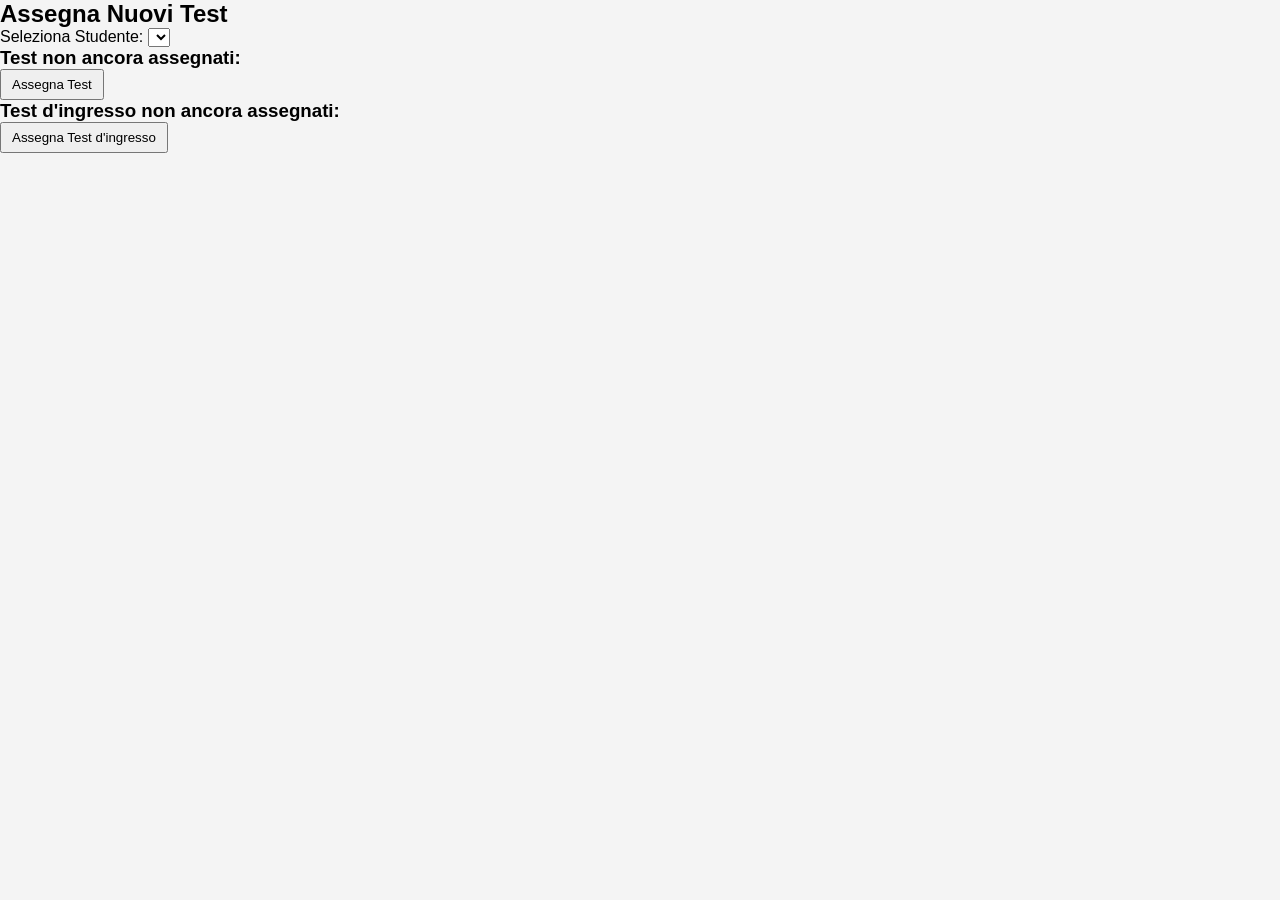
==== assign_tests.html @ 386bc8e0 "modify tables for scalability, possibility of more than one test d'ingresso, assigning new tests" ====
<!DOCTYPE html>
<html lang="it">
<head>
  <meta charset="UTF-8">
  <meta name="viewport" content="width=device-width, initial-scale=1.0">
  <title>Assegna Nuovi Test</title>
  <link rel="stylesheet" href="styles.css">
</head>
<body>
  <h2>Assegna Nuovi Test</h2>

  <label for="studentDropdown">Seleziona Studente:</label>
  <select id="studentDropdown"></select>

  <h3>Test non ancora assegnati:</h3>
  <div id="unassignedTests"></div>

  <button id="assignSelectedTests">Assegna Test</button>
  
  <h3>Test d'ingresso non ancora assegnati:</h3>
  <div id="unassignedIngressoTests"></div>
  <button id="assignIngressoTests">Assegna Test d'ingresso</button>

  <script type="module">
    import { createClient } from "https://esm.sh/@supabase/supabase-js@2";
    
    // Updated Supabase key to match tutor_dashboard.html
    const supabase = createClient(
      "https://elrwpaezjnemmiegkyin.supabase.co",
      "eyJhbGciOiJIUzI1NiIsInR5cCI6IkpXVCJ9.eyJpc3MiOiJzdXBhYmFzZSIsInJlZiI6ImVscndwYWV6am5lbW1pZWdreWluIiwicm9sZSI6ImFub24iLCJpYXQiOjE3MzgwNzAyMDUsImV4cCI6MjA1MzY0NjIwNX0.p6R2S1HK8kPFYiEAYtYaxIAH8XSmzjQBWQ_ywy3akdI"
    );

    // Declare global variables
    let globalStudentId = null;
    let globalStudentTests = [];

    // Helper: Get the logged in tutor's id.
    async function getTutorId() {
      const { data: userData, error: authError } = await supabase.auth.getUser();
      if (authError || !userData || !userData.user) {
          console.error("❌ Error getting authenticated tutor:", authError);
          alert("Session expired. Please log in again.");
          window.location.href = "login.html";
          return null;
      }
      const authUid = userData.user.id;
      const { data: tutorData, error: tutorError } = await supabase
          .from("tutors")
          .select("id")
          .eq("auth_uid", authUid)
          .single();
      if (tutorError || !tutorData) {
          console.error("❌ Error fetching tutor ID:", tutorError);
          alert("Tutor account not found.");
          window.location.href = "login.html";
      }
      return tutorData.id;
    }

    async function loadStudents() {
        const tutorId = await getTutorId();
        if (!tutorId) return;

        // Fetch auth_uid and name from students
        const { data: students, error } = await supabase
            .from("students")
            .select("auth_uid, name, tests")
            .eq("tutor_id", tutorId);

        //const studentTests = students.map(student => student.tests);
        //console.log("Student tests:", studentTests);   
        //if (error) {
         //   console.error("❌ Error fetching students:", error.message);
        //    return;
        //}

        // 1) Populate dropdown:
        students.forEach(student => {
          const option = document.createElement("option");
          option.value = student.auth_uid;
          option.textContent = student.name;
          // Save this student's tests in a data attribute:
          option.dataset.tests = JSON.stringify(student.tests || []);
          studentDropdown.appendChild(option);
        });

        // 2) After populating, pick the first student's tests:
        const firstOption = studentDropdown.options[0];
        const firstStudentTests = JSON.parse(firstOption.dataset.tests || "[]");
        fetchUnassignedTests(firstStudentTests);
        fetchUnassignedTestIngresso(firstStudentTests);

        // 3) On dropdown change:
        studentDropdown.addEventListener("change", () => {
          const selectedOption = studentDropdown.selectedOptions[0];
          const testsForThisStudent = JSON.parse(selectedOption.dataset.tests || "[]");
          fetchUnassignedTests(testsForThisStudent);
          fetchUnassignedTestIngresso(testsForThisStudent);
        });
    }

    async function fetchUnassignedTests(studentTests) {
      const studentId = document.getElementById("studentDropdown").value;
      console.log("Selected student:", studentId);
      if (!studentId) return;

      // Fetch tests already assigned to the student.
      const { data: assignedTests, error: assignedError } = await supabase
        .from("student_tests")
        .select("section, tipologia_esercizi, progressivo, tipologia_test")
        .in("tipologia_test", studentTests)
        .eq("auth_uid", studentId);
      if (assignedError) {
        console.error("❌ Error fetching assigned tests:", assignedError.message);
        return;
      }
      
      // Build a set of composite keys for assigned tests.
      const assignedCompositeSet = new Set();
      (assignedTests || []).forEach(test => {
        const key = `${test.section}-${test.tipologia_esercizi}-${test.progressivo}-${test.tipologia_test}`;
        assignedCompositeSet.add(key);
      });
      
      // Query available tests from "questions"
      let { data: availableTests, error: availableError } = await supabase
        .from("questions")
        .select("section, tipologia_esercizi, progressivo, tipologia_test")
        .in("tipologia_test", studentTests);
      
      // Query available tests from "questions_bocconi"
      // For bocconi tests, if "tipologia_esercizi" is missing, set it to "BOCCONI" and default progressivo to 1.
      let { data: bocconiTests, error: bocconiError } = await supabase
        .from("questions_bocconi")
        .select("section, tipologia_esercizi, tipologia_test")
        .in("tipologia_test", studentTests);

      if (availableError || bocconiError) {
        console.error("❌ Error fetching unassigned tests:", availableError?.message || bocconiError?.message);
        return;
      }

      // Transform availableTests rows to include composite key and composite name.
      const tests1 = (availableTests || []).map(test => {
        const compositeKey = `${test.section}-${test.tipologia_esercizi}-${test.progressivo}-${test.tipologia_test}`;
        return {
          section: test.section,
          tipologia_esercizi: test.tipologia_esercizi,
          progressivo: test.progressivo,
          tipologia_test: test.tipologia_test,
          compositeKey,
          compositeName: `${test.section}: ${test.tipologia_esercizi} ${test.progressivo} of ${test.tipologia_test}`
        };
      });

      // Transform bocconiTests rows – apply default values.
      const tests2 = (bocconiTests || []).map(test => {
        const tipologia_esercizi = test.tipologia_esercizi ? test.tipologia_esercizi : "BOCCONI";
        const progressivo = 1;  // default for bocconi tests
        const compositeKey = `${test.section}-${tipologia_esercizi}-${progressivo}-${test.tipologia_test}`;
        return {
          section: test.section,
          tipologia_esercizi: tipologia_esercizi,
          progressivo: progressivo,
          tipologia_test: test.tipologia_test,
          compositeKey,
          compositeName: `${test.section}: ${tipologia_esercizi} ${progressivo} of ${test.tipologia_test}`
        };
      });

      // Combine tests from both sources.
      const combinedTests = [...tests1, ...tests2];

      // Filter out tests that are already assigned (by composite key).
      const unassignedTests = combinedTests.filter(test => !assignedCompositeSet.has(test.compositeKey));

      // Further deduplicate tests based on the composite key.
      const uniqueTestsMap = new Map();
      unassignedTests.forEach(test => {
        uniqueTestsMap.set(test.compositeKey, test);
      });
      const uniqueTests = Array.from(uniqueTestsMap.values());

      const testContainer = document.getElementById("unassignedTests");
      testContainer.innerHTML = "";

      uniqueTests.forEach(test => {
        const checkbox = document.createElement("input");
        checkbox.type = "checkbox";
        checkbox.value = test.compositeKey;
        // Use a safe ID (replace spaces and special characters)
        checkbox.id = `test-${test.compositeKey.replace(/\W/g, '')}`;
        // Store individual fields as data attributes
        checkbox.dataset.section = test.section;
        checkbox.dataset.tipologiaEs = test.tipologia_esercizi;
        checkbox.dataset.progressivo = test.progressivo;
        checkbox.dataset.tipologiaTest = test.tipologia_test;

        const label = document.createElement("label");
        label.htmlFor = checkbox.id;
        label.textContent = test.compositeName;

        testContainer.appendChild(checkbox);
        testContainer.appendChild(label);
        testContainer.appendChild(document.createElement("br"));
      });
    }

    async function fetchUnassignedTestIngresso(studentTests) {
      // Query tipologia_test from the "questions" table.
      const { data: questionsData, error: questionsError } = await supabase
        .from("questions")
        .select("tipologia_test");
      if (questionsError) {
        console.error("Error fetching tests from questions:", questionsError.message);
        return;
      }

      // Query tipologia_test from the "questions_bocconi" table.
      const { data: bocconiData, error: bocconiError } = await supabase
        .from("questions_bocconi")
        .select("tipologia_test");
      if (bocconiError) {
        console.error("Error fetching tests from questions_bocconi:", bocconiError.message);
        return;
      }

      // Combine both results and deduplicate.
      let allTests = [];
      if (questionsData) {
        allTests = allTests.concat(questionsData.map(item => item.tipologia_test));
      }
      if (bocconiData) {
        allTests = allTests.concat(bocconiData.map(item => item.tipologia_test));
      }
      const uniqueTests = [...new Set(allTests)];

      console.log("Unique ingresso tests:", uniqueTests);
      console.log("Student tests:", studentTests);

      // Filter out tests that already appear in the studentTests array.
      const unassignedTests = uniqueTests.filter(test => !studentTests.includes(test));
      console.log("Unassigned ingresso tests:", unassignedTests);


      // Display these choices in a container.
      const container = document.getElementById("unassignedIngressoTests");
      if (!container) {
        console.error("Container for unassigned ingresso tests not found.");
        return;
      }
      container.innerHTML = ""; // Clear previous content

      unassignedTests.forEach(test => {
        const checkbox = document.createElement("input");
        checkbox.type = "checkbox";
        checkbox.value = test;
        // Create a safe ID by removing non-word characters.
        checkbox.id = "ingresso-" + test.replace(/\W/g, '');

        const label = document.createElement("label");
        label.htmlFor = checkbox.id;
        label.textContent = test;

        container.appendChild(checkbox);
        container.appendChild(label);
        container.appendChild(document.createElement("br"));
      });
    }

    async function assignTests() {
      const studentId = document.getElementById("studentDropdown").value;
      if (!studentId) return;

      const selectedCheckboxes = Array.from(document.querySelectorAll("#unassignedTests input:checked"));
      if (selectedCheckboxes.length === 0) {
        alert("Seleziona almeno un test!");
        return;
      }

      // Map each selected checkbox to an entry including all required fields.
      const testEntries = selectedCheckboxes.map(checkbox => ({
        auth_uid: studentId,
        section: checkbox.dataset.section,
        tipologia_esercizi: checkbox.dataset.tipologiaEs,
        progressivo: Number(checkbox.dataset.progressivo),
        tipologia_test: checkbox.dataset.tipologiaTest,
        status: "locked"
      }));

      console.log("Assigning tests:", testEntries);

      const { error } = await supabase
        .from("student_tests")
        .insert(testEntries);

      if (error) {
        console.error("❌ Error assigning tests:", error.message);
        alert("Errore nell'assegnazione dei test.");
        return;
      }

      alert("✅ Test assegnati con successo!");
      window.location.reload();
    }
        // Function to assign ingresso tests: append the selected ingresso tests to the student's tests array.
        async function assignTestIngresso() {
      const studentId = document.getElementById("studentDropdown").value;
      if (!studentId) return;

      const selectedCheckboxes = Array.from(document.querySelectorAll("#unassignedIngressoTests input:checked"));
      if (selectedCheckboxes.length === 0) {
        alert("Seleziona almeno un test d'ingresso!");
        return;
      }

      const selectedTests = selectedCheckboxes.map(cb => cb.value);

      // Fetch current tests from the student's record.
      const { data: studentData, error: studentError } = await supabase
        .from("students")
        .select("tests")
        .eq("auth_uid", studentId)
        .single();
      if (studentError || !studentData) {
        console.error("Error fetching student data:", studentError?.message);
        alert("Errore nel recupero dei dati dello studente.");
        return;
      }
      const currentTests = studentData.tests || [];
      const newTests = selectedTests.filter(test => !currentTests.includes(test));
      if (newTests.length === 0) {
        alert("I test d'ingresso selezionati sono già assegnati.");
        return;
      }
      const updatedTests = currentTests.concat(newTests);
      const { error } = await supabase
        .from("students")
        .update({ tests: updatedTests })
        .eq("auth_uid", studentId);
      if (error) {
        console.error("Error updating student's tests:", error.message);
        alert("Errore nell'assegnazione dei test d'ingresso.");
        return;
      }
      alert("✅ Test d'ingresso assegnati con successo!");
      fetchUnassignedTestIngresso(updatedTests);
      window.location.reload();
    }

    document.getElementById("studentDropdown").addEventListener("change", async () => {
      const tests = JSON.parse(document.getElementById("studentDropdown").selectedOptions[0].dataset.tests || "[]");
      await fetchUnassignedTests(tests);
      await fetchUnassignedTestIngresso(tests);
    });
    document.getElementById("assignSelectedTests").addEventListener("click", assignTests);
    document.getElementById("assignIngressoTests").addEventListener("click", assignTestIngresso);

    loadStudents();
  </script>
</body>
</html>
---- styles.css ----
/* 
===================================
Reset e Body
===================================
*/
* {
  box-sizing: border-box;
  margin: 0;
  padding: 0;
}

body {
  margin: 0;
  padding: 0;
  background-color: #f4f4f4;
  font-family: Arial, sans-serif;
}

/*
===================================
Test Container (3 columns layout)
===================================
*/
.test-container {
  display: flex;
  width: 100vw;
  height: 100vh; /* Occupies the full browser height */
}

/* Left Column: PDF Viewer */
.pdf-viewer {
  width: 50%; /* or flex: 0 0 50% */
  height: 100%;
  overflow: auto; /* scroll if zoomed in */
  position: relative; /* so .pdf-controls can be absolutely positioned inside */
  background: #f5f5f5;
  display: flex;
  align-items: flex-start; /* PDF canvas pinned to top */
  justify-content: flex-start;
  cursor: grab; /* indicates drag to scroll */
}

.pdf-viewer:active {
  cursor: grabbing;
}

/* The PDF canvas itself */
canvas {
  display: block;
  transform-origin: top left; /* ensures zoom from top-left */
  margin: 10px; /* some space around the canvas */
}

/* PDF Controls: top-left inside .pdf-viewer */
.pdf-controls {
  position: absolute;
  top: 10px;
  left: 10px; /* changed from right to left so it doesn't overlap nav */
  z-index: 10;
  background: rgba(255, 255, 255, 0.8);
  padding: 5px;
  border-radius: 5px;
  display: flex;
  gap: 5px;
}

/* Middle Column: Question Section */
.question-section {
  width: 35%; /* or flex: 0 0 35% */
  height: 100%;
  overflow-y: auto;
  padding: 20px; /* spacing around content */
  box-sizing: border-box;
  background: white;
}

/* Right Column: Navigation Container */
.nav-container {
  width: 15%; /* or flex: 0 0 15% */
  height: 100%;
  overflow-y: auto;
  padding: 20px;
  box-sizing: border-box;
  background: #fafafa;
  border-left: 1px solid #ddd; /* small divider line */
}

/* The question grid inside nav-container */
#questionNav {
  display: flex;
  flex-wrap: wrap;
  gap: 5px; /* spacing between cells */
}

.question-cell {
  width: 32px;
  height: 32px;
  background-color: #ccc;
  border: none;
  cursor: pointer;
}

.question-cell:hover {
  background-color: #999;
}

.answered {
  background-color: green;
  color: white;
}

.current-question {
  outline: 2px solid red; /* highlight current page's question */
}

/* Buttons, etc. */
.navigation,
.submit-section {
  margin-top: 10px;
}

button {
  padding: 6px 10px;
  cursor: pointer;
}

.bocconi-question {
  padding: 10px;
  margin-bottom: 10px;
  border-bottom: 2px solid blue;
}

.question-text {
  font-size: 1.1em;
  margin-bottom: 5px;
}

.question-image {
  max-width: 100%;
  display: block;
  margin-bottom: 10px;
}

.choices {
  display: flex;
  flex-wrap: wrap;
  gap: 10px;
}

.choice-btn {
  padding: 5px 10px;
  cursor: pointer;
}

.completed {
  border-radius: 3px;
  background-color: #90EE90;
  color: black;
}

/*
===================================
Fullscreen layout for Bocconi test
===================================
*/
.test-bocconi-container {
  display: flex;
  width: 100vw;
  height: 100vh;
  overflow: hidden;
}

/* Expanded Question Section */
.bocconi-question-section {
  width: 85%;
  height: 100%;
  overflow-y: auto;
  padding: 20px;
  box-sizing: border-box;
  background: white;
  display: flex;
  flex-direction: column;
  justify-content: space-between;
}

/* Navigation on Right */
.bocconi-nav-container {
  width: 15%;
  height: 100%;
  overflow-y: auto;
  padding: 20px;
  box-sizing: border-box;
  background: #fafafa;
  border-left: 1px solid #ddd;
}

/* Timer section */
.bocconi-timer {
  font-size: 1.2em;
  font-weight: bold;
  text-align: center;
  margin-bottom: 10px;
}

/* Question Box Styling */
.bocconi-question {
  background-color: #e6f7ff; /* Light blue background */
  padding: 15px;
  border-radius: 10px;
  margin-bottom: 15px; /* Space between question boxes */
  border: 2px solid blue; /* Keep the blue border */
}

/* Navigation and Submission Section */
.bocconi-navigation,
.bocconi-submit-section {
  margin-top: 15px;
  text-align: center;
}

/* Question Navigation Grid */
#questionNav {
  display: flex;
  flex-wrap: wrap;
  gap: 5px;
  justify-content: center;
}

.question-cell {
  width: 40px;
  height: 40px;
  background-color: #ccc;
  border: none;
  cursor: pointer;
  text-align: center;
  font-weight: bold;
}

.answered {
  background-color: green;
  color: white;
}

.current-question {
  outline: 2px solid red;
}
/*
===================================
Header (Portale)
===================================
*/
.portale-header {
  background-color: #fff;
  border-bottom: 2px solid #e5e5e5;
  padding: 1rem 2rem;
}

.portale-header-content {
  display: flex;
  align-items: center;
  justify-content: flex-start;
}

.portale-logo {
  max-height: 50px;
;
}

.portale-title {
  font-size: 1.2rem;
  font-weight: 600;
  margin-left: auto; /* per separare il testo dal logo */
color: #1C2545;
}

/*
===================================
Main Login
===================================
*/
.login-main {
  display: flex;
  justify-content: center;
  align-items: center;
  min-height: calc(100vh - 160px); /* Spazio per header e footer */
}

.login-box {
  background-color: #fff;
  padding: 2rem;
  border-radius: 8px;
  width: 100%;
  max-width: 400px;
  box-shadow: 0 0 10px rgba(0,0,0,0.1);
}

.login-title {
  font-size: 1.5rem;
  font-weight: 600;
  color: #23AC75;
  border-bottom: 1px solid #ddd; /* linea sottile sotto "Autenticazione" */
  padding-bottom: 0.5rem;
  margin-bottom: 1rem;
}

.login-info {
  font-size: 0.9rem;
  margin-bottom: 1.5rem;
  color: #666;
}

.login-label {
  display: block;
  margin-bottom: 0.3rem;
  font-weight: 500;
}

/* Input e Dropdown */
.rounded-input {
  width: 100%;
  padding: 1rem;
  margin-bottom: 1rem;
  border: 2px solid #ccc;
  border-radius: 12px;
  font-size: 1rem;
}

.password-wrapper {
  position: relative;
  display: flex;
  align-items: center;
}
.show-password-btn {
  margin-left: -40px; /* posiziona il bottone sopra l'input, regola questo valore in base all'input */
  margin-bottom: 9px;
  background: none;
  border: none;
  cursor: pointer;
  padding: 0;
  
}


.user-dropdown {
  width: 100%;
  padding: 0.75rem;
  margin-bottom: 0.5rem; /* meno spazio */
  border: 2px solid #ccc;
  border-radius: 12px;
  font-size: 1rem;
  background: #fff;
}

/* Messaggio di errore */
#errorMessage {
  color: red;
  margin-bottom: 1rem;
  font-size: 0.9rem;
}

/* Pulsante "Accedi" */
.sign-in-btn {
  width: 100%;
  padding: 0.8rem;
  background-color: #23AC75;
  border: none;
  border-radius: 12px;
  font-size: 1.2rem;
  font-family: 'Poppins', sans-serif;
  color: #fff;
  cursor: pointer;
  margin-top: 0.5rem; /* meno spazio sopra */
  font-weight: 700;
}

.sign-in-btn:hover {
  opacity: 0.9;
}

/* Link "Password dimenticata?" allineato a sinistra */
.forgot-container {
  text-align: left;
  margin-top: 1.5rem;
}

.forgot-container a {
  text-decoration: none;
  color: #007BFF;
  font-size: 0.9rem;
}

/*
===================================
Footer (Portale)
===================================
*/
.portale-footer {
  text-align: center;
  padding: 1rem 2rem;
  font-size: 0.9rem;
  color: #666;
  position: fixed;
  bottom: 0;
  left: 0;
  width: 100%;
}


.footer-divider {
  border: none;
  border-top: 1px solid #ddd;
  margin-bottom: 10px;
}

.footer-links {
  margin-bottom: 10px;
}

.footer-links a {
  font-size: 0.8rem;
  color: #007BFF;
  text-decoration: none;
  margin: 0 5px;
}

.footer-links a:hover {
  text-decoration: underline;
}

/* ===================================
Header (Portale) – stile simile alla pagina di login
=================================== */
.portale-header {
  background-color: #fff;
  border-bottom: 2px solid #e5e5e5;
  padding: 1rem 2rem;
}

.portale-header-content {
  display: flex;
  align-items: center;
  justify-content: space-between; /* logo a sinistra e saluto a destra */
}

.portale-logo {
  max-height: 50px;
}

.greeting {
  font-size: 1.2rem;
  color: #1C2545;
  /* Non serve margin-bottom qui, visto che ora è nell'header */
}

/* ===================================
Container per Test Progress (area bianca)
=================================== */
.container {
  background-color: #fff;
  max-width: 600px;
  margin: 3rem auto;
  padding: 2rem;
  border-radius: 8px;
  box-shadow: 0 0 10px rgba(0, 0, 0, 0.1);
}

/* Titolo principale per Test Progress */
.container h2 {
  font-size: 1.5rem;
  font-weight: 600;
  color: #23AC75;
  border-bottom: 1px solid #ddd;
  padding-bottom: 0.5rem;
  margin-bottom: 2rem;
}

/* ===================================
Spaziatura nell'albero di avanzamento
=================================== */
#testTree {
  margin-top: 1rem;
}

/* Spazio tra le sezioni dell'albero */
#testTree .section {
  margin-bottom: 2rem;
}

/* Spazio extra tra il titolo della sezione e i bottoni */
#testTree .section h3 {
  margin-bottom: 0.6rem;
}

/* Spazio orizzontale tra i bottoni all'interno di ogni sezione */
#testTree .section button {
  margin-right: 0.3rem;
}

/* ===================================
Header (Portale) – per Tutor Dashboard
=================================== */
.portale-header {
  background-color: #fff;
  border-bottom: 2px solid #e5e5e5;
  padding: 1rem 2rem;
}

.portale-header-content {
  display: flex;
  align-items: center;
  justify-content: space-between; /* distribuisce spazio tra logo e header-right */
}

.portale-logo {
  max-height: 50px;
}

/* Header right: saluto e logout */
.header-right {
  display: flex;
  align-items: center;
  gap: 1rem;
}

.greeting {
  font-size: 1.2rem;
  color: #1C2545;
}

.logout-btn {
  padding: 0.5rem 1rem;
  background-color: #23AC75;
  color: #fff;
  border: none;
  border-radius: 8px;
  font-size: 1rem;
  cursor: pointer;
}

.logout-btn:hover {
  opacity: 0.9;
}

/* ===================================
Container Principale
=================================== */
.container {
  background-color: #fff;
  max-width: 800px; /* Puoi modificare la larghezza se necessario */
  margin: 3rem auto;
  padding: 2rem;
  border-radius: 8px;
  box-shadow: 0 0 10px rgba(0,0,0,0.1);
}

.container h2 {
  font-size: 1.8rem;
  font-weight: 600;
  color: #23AC75;
  border-bottom: 1px solid #ddd;  /* linea sottile sotto il titolo */
  padding-bottom: 0.5rem;
  margin-bottom: 1.5rem;
}

/* ===================================
Dashboard Buttons – Modify Tests (separato dal logout ora in header)
=================================== */
.dashboard-buttons {
  margin-bottom: 2rem;
}

.dashboard-buttons button {
  padding: 0.8rem 1rem;
  background-color: #23AC75;
  color: #fff;
  border: none;
  border-radius: 8px;
  font-size: 1rem;
  cursor: pointer;
  margin-right: 1rem;
}

.dashboard-buttons button:hover {
  opacity: 0.9;
}

/* ===================================
Student List – Singolo Studente
=================================== */
.student-progress {
  border: 1px solid #ccc;
  padding: 10px;
  margin-bottom: 15px;
  margin-top: 15px;
  background: #f9f9f9;
}

.student-progress h3 {
  margin-bottom: 0.8rem;
}

/* ===================================
Progress Tree per Studente
=================================== */
.testTree {
  display: flex;
  flex-wrap: wrap;
  gap: 10px;  /* spazio orizzontale e verticale */
  margin-top: 10px;
}

/* Bottone all'interno dell'albero (se presente) */
.testTree button {
  margin-right: 0.3rem;
}
.dashboard-header {
  display: flex;
  justify-content: space-between;
  align-items: center;
  border-bottom: 1px solid #ddd;
  padding-bottom: 0.5rem;
  margin-bottom: 1.5rem;}

.dashboard-header h2 {
  margin: 0;
  font-size: 1.8rem;
  font-weight: 600;
  color: #23AC75;
  border-bottom: 0px solid #ddd; /* linea sottile sotto il titolo */
}

.modify-btn {
  padding: 0.8rem 1rem;
  background-color: #23AC75;
  color: #fff;
  border: none;
  border-radius: 8px;
  font-size: 1rem;
  cursor: pointer;
}

.modify-btn:hover {
  opacity: 0.9;
}

.test-row {
  display: flex;
  align-items: center;
  margin-bottom: 10px;
}
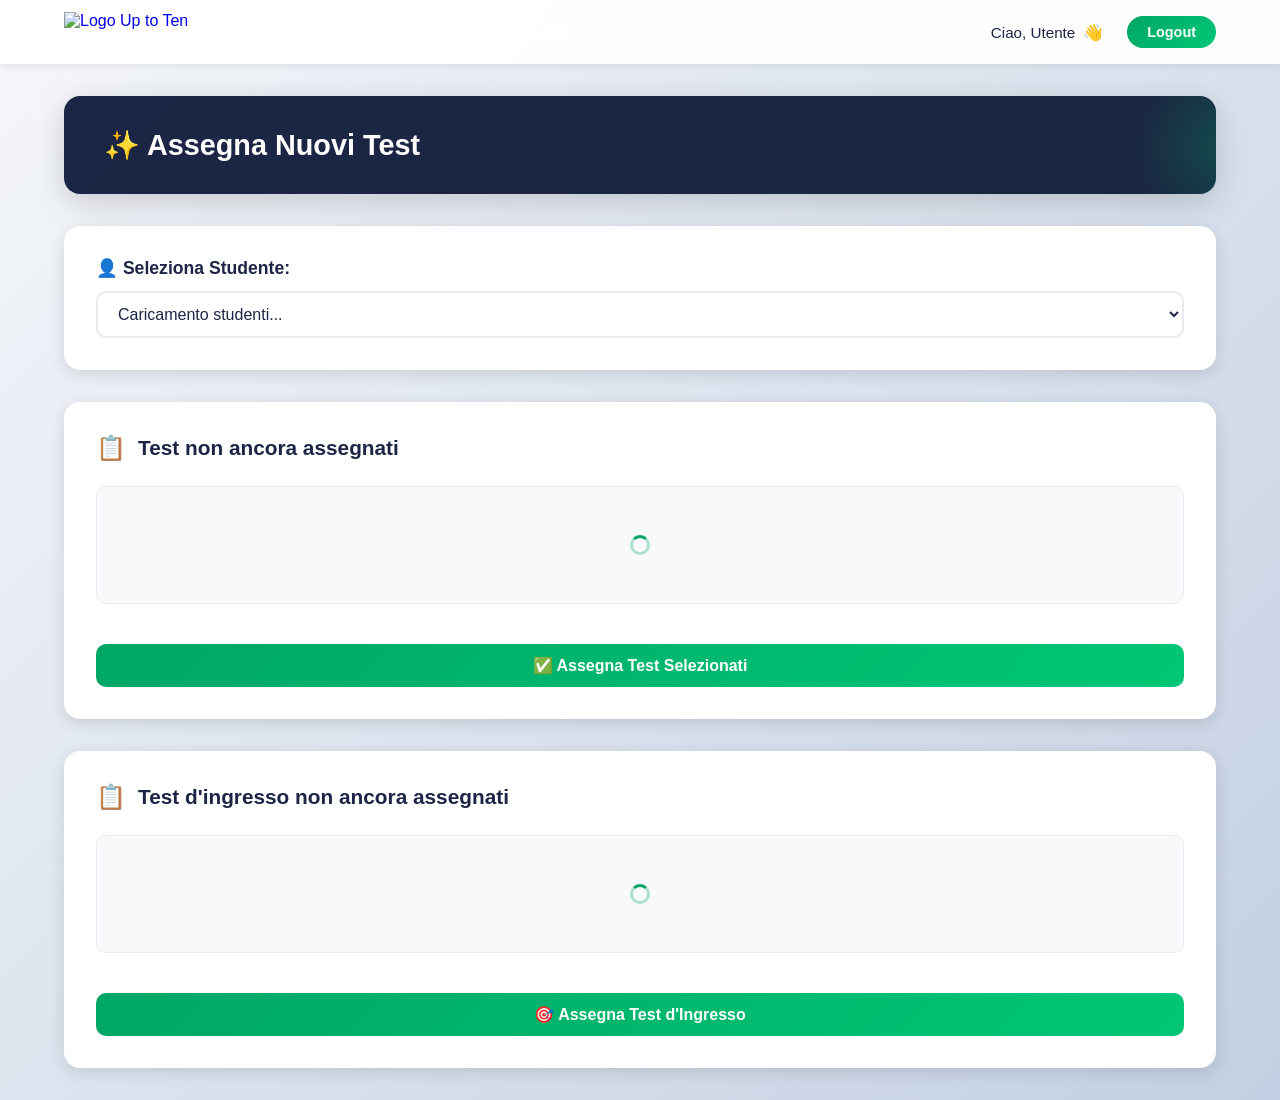
==== commit 05995eeb: "Modifiche grafiche tutor dashboard, gestione test e caricamento test." ====
--- a/assign_tests.html
+++ b/assign_tests.html
@@ -3,43 +3,391 @@
 <head>
   <meta charset="UTF-8">
   <meta name="viewport" content="width=device-width, initial-scale=1.0">
-  <title>Assegna Nuovi Test</title>
-  <link rel="stylesheet" href="styles.css">
+  <title>Assegna Nuovi Test - Up to Ten</title>
+  <link rel="stylesheet" href="header.css">
+  <style>
+    * {
+      margin: 0;
+      padding: 0;
+      box-sizing: border-box;
+    }
+
+    body {
+      font-family: -apple-system, BlinkMacSystemFont, 'Segoe UI', Roboto, 'Helvetica Neue', Arial, sans-serif;
+      background: linear-gradient(135deg, #f5f7fa 0%, #c3cfe2 100%);
+      min-height: 100vh;
+      color: rgb(28, 37, 69);
+    }
+
+    .container {
+      max-width: 1200px;
+      margin: 2rem auto;
+      padding: 0 2rem;
+    }
+
+    /* Responsive container per schermi grandi */
+    @media (min-width: 1600px) {
+      .container {
+        max-width: 1400px;
+      }
+    }
+
+    @media (max-width: 1280px) {
+      .container {
+        padding: 0 1.5rem;
+      }
+    }
+
+    @media (max-width: 768px) {
+      .container {
+        margin: 1rem auto;
+        padding: 0 1rem;
+      }
+    }
+
+    /* Page Header */
+    .page-header {
+      background: linear-gradient(135deg, rgb(28, 37, 69), #1a2541);
+      color: white;
+      padding: 2rem 2.5rem;
+      border-radius: 16px;
+      margin-bottom: 2rem;
+      box-shadow: 0 8px 32px rgba(0, 0, 0, 0.16);
+      position: relative;
+      overflow: hidden;
+    }
+
+    .page-header::before {
+      content: '';
+      position: absolute;
+      top: -50%;
+      right: -10%;
+      width: 200px;
+      height: 200px;
+      background: radial-gradient(circle, rgba(0, 166, 102, 0.3) 0%, transparent 70%);
+      animation: pulse 4s ease-in-out infinite;
+    }
+
+    @keyframes pulse {
+      0%, 100% { transform: scale(1); opacity: 0.5; }
+      50% { transform: scale(1.2); opacity: 0.8; }
+    }
+
+    .page-header h2 {
+      font-size: 1.8rem;
+      position: relative;
+      z-index: 1;
+    }
+
+    /* Student Selection Card */
+    .selection-card {
+      background: white;
+      padding: 2rem;
+      border-radius: 16px;
+      box-shadow: 0 4px 16px rgba(0, 0, 0, 0.12);
+      margin-bottom: 2rem;
+      animation: fadeInUp 0.6s ease-out;
+    }
+
+    @keyframes fadeInUp {
+      from {
+        opacity: 0;
+        transform: translateY(20px);
+      }
+      to {
+        opacity: 1;
+        transform: translateY(0);
+      }
+    }
+
+    .selection-card label {
+      display: block;
+      font-weight: 600;
+      margin-bottom: 0.75rem;
+      color: rgb(28, 37, 69);
+      font-size: 1.1rem;
+    }
+
+    #studentDropdown {
+      width: 100%;
+      padding: 0.75rem 1rem;
+      border: 2px solid #e9ecef;
+      border-radius: 10px;
+      font-size: 1rem;
+      background: white;
+      color: rgb(28, 37, 69);
+      cursor: pointer;
+      transition: all 0.3s ease;
+    }
+
+    #studentDropdown:hover {
+      border-color: #00a666;
+    }
+
+    #studentDropdown:focus {
+      outline: none;
+      border-color: #00a666;
+      box-shadow: 0 0 0 3px rgba(0, 166, 102, 0.1);
+    }
+
+    /* Test Sections */
+    .test-section {
+      background: white;
+      padding: 2rem;
+      border-radius: 16px;
+      box-shadow: 0 4px 16px rgba(0, 0, 0, 0.12);
+      margin-bottom: 2rem;
+      animation: fadeInUp 0.8s ease-out;
+    }
+
+    .test-section h3 {
+      font-size: 1.3rem;
+      color: rgb(28, 37, 69);
+      margin-bottom: 1.5rem;
+      display: flex;
+      align-items: center;
+      gap: 0.75rem;
+    }
+
+    .test-section h3::before {
+      content: '📋';
+      font-size: 1.5rem;
+    }
+
+    /* Test Container */
+    #unassignedTests, #unassignedIngressoTests {
+      display: grid;
+      gap: 0.75rem;
+      margin-bottom: 1.5rem;
+      max-height: 300px;
+      overflow-y: auto;
+      padding: 1rem;
+      background: #f8f9fa;
+      border-radius: 10px;
+      border: 1px solid #e9ecef;
+    }
+
+    /* Custom Scrollbar */
+    #unassignedTests::-webkit-scrollbar,
+    #unassignedIngressoTests::-webkit-scrollbar {
+      width: 8px;
+    }
+
+    #unassignedTests::-webkit-scrollbar-track,
+    #unassignedIngressoTests::-webkit-scrollbar-track {
+      background: #f1f1f1;
+      border-radius: 10px;
+    }
+
+    #unassignedTests::-webkit-scrollbar-thumb,
+    #unassignedIngressoTests::-webkit-scrollbar-thumb {
+      background: #00a666;
+      border-radius: 10px;
+    }
+
+    /* Checkbox Styling */
+    .test-item {
+      display: flex;
+      align-items: center;
+      padding: 0.75rem;
+      background: white;
+      border-radius: 8px;
+      transition: all 0.3s ease;
+      cursor: pointer;
+    }
+
+    .test-item:hover {
+      background: rgba(0, 166, 102, 0.05);
+      transform: translateX(4px);
+    }
+
+    .test-item input[type="checkbox"] {
+      width: 20px;
+      height: 20px;
+      margin-right: 0.75rem;
+      cursor: pointer;
+      accent-color: #00a666;
+    }
+
+    .test-item label {
+      flex: 1;
+      cursor: pointer;
+      font-size: 0.95rem;
+      color: rgb(28, 37, 69);
+    }
+
+    /* Buttons */
+    .assign-btn {
+      background: linear-gradient(135deg, #00a666, #00c775);
+      color: white;
+      border: none;
+      padding: 0.75rem 2rem;
+      border-radius: 10px;
+      font-weight: 600;
+      font-size: 1rem;
+      cursor: pointer;
+      transition: all 0.3s ease;
+      width: 100%;
+      margin-top: 1rem;
+      position: relative;
+      overflow: hidden;
+    }
+
+    .assign-btn::before {
+      content: '';
+      position: absolute;
+      top: 0;
+      left: -100%;
+      width: 100%;
+      height: 100%;
+      background: linear-gradient(90deg, transparent, rgba(255,255,255,0.3), transparent);
+      transition: left 0.6s;
+    }
+
+    .assign-btn:hover::before {
+      left: 100%;
+    }
+
+    .assign-btn:hover {
+      transform: translateY(-2px);
+      box-shadow: 0 6px 20px rgba(0, 166, 102, 0.3);
+    }
+
+    .assign-btn:active {
+      transform: translateY(-1px);
+    }
+
+    /* Empty State */
+    .empty-state {
+      text-align: center;
+      padding: 2rem;
+      color: #6c757d;
+      font-style: italic;
+    }
+
+    /* Loading State */
+    .loading {
+      display: inline-block;
+      width: 20px;
+      height: 20px;
+      border: 3px solid rgba(0, 166, 102, 0.3);
+      border-radius: 50%;
+      border-top-color: #00a666;
+      animation: spin 1s ease-in-out infinite;
+      margin: 2rem auto;
+      display: block;
+    }
+
+    @keyframes spin {
+      to { transform: rotate(360deg); }
+    }
+
+    /* Responsive */
+    @media (max-width: 768px) {
+      .container {
+        padding: 0 1rem;
+      }
+
+      .page-header, .selection-card, .test-section {
+        padding: 1.5rem;
+      }
+
+      .page-header h2 {
+        font-size: 1.5rem;
+      }
+    }
+  </style>
 </head>
 <body>
-  <h2>Assegna Nuovi Test</h2>
-
-  <label for="studentDropdown">Seleziona Studente:</label>
-  <select id="studentDropdown"></select>
-
-  <h3>Test non ancora assegnati:</h3>
-  <div id="unassignedTests"></div>
-
-  <button id="assignSelectedTests">Assegna Test</button>
-  
-  <h3>Test d'ingresso non ancora assegnati:</h3>
-  <div id="unassignedIngressoTests"></div>
-  <button id="assignIngressoTests">Assegna Test d'ingresso</button>
+  <!-- Carica l'header dal file esterno -->
+  <div id="header-placeholder"></div>
+
+  <div class="container">
+    <!-- Page Header -->
+    <div class="page-header">
+      <h2>✨ Assegna Nuovi Test</h2>
+    </div>
+
+    <!-- Student Selection -->
+    <div class="selection-card">
+      <label for="studentDropdown">👤 Seleziona Studente:</label>
+      <select id="studentDropdown">
+        <option value="">Caricamento studenti...</option>
+      </select>
+    </div>
+
+    <!-- Regular Tests Section -->
+    <div class="test-section">
+      <h3>Test non ancora assegnati</h3>
+      <div id="unassignedTests">
+        <div class="loading"></div>
+      </div>
+      <button id="assignSelectedTests" class="assign-btn">
+        ✅ Assegna Test Selezionati
+      </button>
+    </div>
+
+    <!-- Ingresso Tests Section -->
+    <div class="test-section">
+      <h3>Test d'ingresso non ancora assegnati</h3>
+      <div id="unassignedIngressoTests">
+        <div class="loading"></div>
+      </div>
+      <button id="assignIngressoTests" class="assign-btn">
+        🎯 Assegna Test d'Ingresso
+      </button>
+    </div>
+  </div>
+
+  <script>
+    // Carica l'header dal file esterno
+    fetch('header.html')
+      .then(response => response.text())
+      .then(data => {
+        document.getElementById('header-placeholder').innerHTML = data;
+      });
+  </script>
 
   <script type="module">
     import { createClient } from "https://esm.sh/@supabase/supabase-js@2";
     
-    // Updated Supabase key to match tutor_dashboard.html
     const supabase = createClient(
       "https://elrwpaezjnemmiegkyin.supabase.co",
       "eyJhbGciOiJIUzI1NiIsInR5cCI6IkpXVCJ9.eyJpc3MiOiJzdXBhYmFzZSIsInJlZiI6ImVscndwYWV6am5lbW1pZWdreWluIiwicm9sZSI6ImFub24iLCJpYXQiOjE3MzgwNzAyMDUsImV4cCI6MjA1MzY0NjIwNX0.p6R2S1HK8kPFYiEAYtYaxIAH8XSmzjQBWQ_ywy3akdI"
     );
 
-    // Declare global variables
-    let globalStudentId = null;
-    let globalStudentTests = [];
-
-    // Helper: Get the logged in tutor's id.
+    // Aspetta che l'header sia caricato, poi aggiorna il nome
+    setTimeout(async () => {
+      const { data: sessionData } = await supabase.auth.getSession();
+      if (sessionData?.session) {
+        const userId = sessionData.session.user.id;
+        const { data: tutor } = await supabase
+          .from("tutors")
+          .select("name")
+          .eq("auth_uid", userId)
+          .single();
+        
+        if (tutor?.name) {
+          const userNameElement = document.querySelector('.user-name');
+          if (userNameElement) {
+            userNameElement.textContent = tutor.name;
+          }
+        }
+      }
+
+      // Aggiungi evento logout
+      document.getElementById('logoutBtn')?.addEventListener('click', async () => {
+        await supabase.auth.signOut();
+        window.location.href = "login.html";
+      });
+    }, 100);
+
+    // Helper: Get the logged in tutor's id
     async function getTutorId() {
       const { data: userData, error: authError } = await supabase.auth.getUser();
       if (authError || !userData || !userData.user) {
           console.error("❌ Error getting authenticated tutor:", authError);
-          alert("Session expired. Please log in again.");
+          alert("Sessione scaduta. Accedi di nuovo.");
           window.location.href = "login.html";
           return null;
       }
@@ -51,7 +399,7 @@
           .single();
       if (tutorError || !tutorData) {
           console.error("❌ Error fetching tutor ID:", tutorError);
-          alert("Tutor account not found.");
+          alert("Account tutor non trovato.");
           window.location.href = "login.html";
       }
       return tutorData.id;
@@ -61,86 +409,65 @@
         const tutorId = await getTutorId();
         if (!tutorId) return;
 
-        // Fetch auth_uid and name from students
+        const studentDropdown = document.getElementById("studentDropdown");
+        studentDropdown.innerHTML = '<option value="">Seleziona uno studente...</option>';
+
         const { data: students, error } = await supabase
             .from("students")
             .select("auth_uid, name, tests")
             .eq("tutor_id", tutorId);
 
-        //const studentTests = students.map(student => student.tests);
-        //console.log("Student tests:", studentTests);   
-        //if (error) {
-         //   console.error("❌ Error fetching students:", error.message);
-        //    return;
-        //}
-
-        // 1) Populate dropdown:
         students.forEach(student => {
           const option = document.createElement("option");
           option.value = student.auth_uid;
           option.textContent = student.name;
-          // Save this student's tests in a data attribute:
           option.dataset.tests = JSON.stringify(student.tests || []);
           studentDropdown.appendChild(option);
         });
 
-        // 2) After populating, pick the first student's tests:
-        const firstOption = studentDropdown.options[0];
-        const firstStudentTests = JSON.parse(firstOption.dataset.tests || "[]");
-        fetchUnassignedTests(firstStudentTests);
-        fetchUnassignedTestIngresso(firstStudentTests);
-
-        // 3) On dropdown change:
-        studentDropdown.addEventListener("change", () => {
-          const selectedOption = studentDropdown.selectedOptions[0];
-          const testsForThisStudent = JSON.parse(selectedOption.dataset.tests || "[]");
-          fetchUnassignedTests(testsForThisStudent);
-          fetchUnassignedTestIngresso(testsForThisStudent);
-        });
+        // Clear loading states
+        document.getElementById("unassignedTests").innerHTML = '<div class="empty-state">Seleziona uno studente per vedere i test disponibili</div>';
+        document.getElementById("unassignedIngressoTests").innerHTML = '<div class="empty-state">Seleziona uno studente per vedere i test d\'ingresso disponibili</div>';
     }
 
     async function fetchUnassignedTests(studentTests) {
       const studentId = document.getElementById("studentDropdown").value;
-      console.log("Selected student:", studentId);
       if (!studentId) return;
 
-      // Fetch tests already assigned to the student.
+      const testContainer = document.getElementById("unassignedTests");
+      testContainer.innerHTML = '<div class="loading"></div>';
+
+      // Fetch tests already assigned to the student
       const { data: assignedTests, error: assignedError } = await supabase
         .from("student_tests")
         .select("section, tipologia_esercizi, progressivo, tipologia_test")
         .in("tipologia_test", studentTests)
         .eq("auth_uid", studentId);
+      
       if (assignedError) {
         console.error("❌ Error fetching assigned tests:", assignedError.message);
         return;
       }
       
-      // Build a set of composite keys for assigned tests.
+      // Build a set of composite keys for assigned tests
       const assignedCompositeSet = new Set();
       (assignedTests || []).forEach(test => {
         const key = `${test.section}-${test.tipologia_esercizi}-${test.progressivo}-${test.tipologia_test}`;
         assignedCompositeSet.add(key);
       });
       
-      // Query available tests from "questions"
-      let { data: availableTests, error: availableError } = await supabase
+      // Query available tests from both tables
+      let { data: availableTests } = await supabase
         .from("questions")
         .select("section, tipologia_esercizi, progressivo, tipologia_test")
         .in("tipologia_test", studentTests);
       
-      // Query available tests from "questions_bocconi"
-      // For bocconi tests, if "tipologia_esercizi" is missing, set it to "BOCCONI" and default progressivo to 1.
-      let { data: bocconiTests, error: bocconiError } = await supabase
-        .from("questions_bocconi")
+      let { data: bocconiTests } = await supabase
+        .from("questions_bancaDati")
         .select("section, tipologia_esercizi, tipologia_test")
         .in("tipologia_test", studentTests);
 
-      if (availableError || bocconiError) {
-        console.error("❌ Error fetching unassigned tests:", availableError?.message || bocconiError?.message);
-        return;
-      }
-
-      // Transform availableTests rows to include composite key and composite name.
+      // Transform and combine tests
       const tests1 = (availableTests || []).map(test => {
         const compositeKey = `${test.section}-${test.tipologia_esercizi}-${test.progressivo}-${test.tipologia_test}`;
         return {
@@ -149,14 +476,13 @@
           progressivo: test.progressivo,
           tipologia_test: test.tipologia_test,
           compositeKey,
-          compositeName: `${test.section}: ${test.tipologia_esercizi} ${test.progressivo} of ${test.tipologia_test}`
+          compositeName: `${test.section}: ${test.tipologia_esercizi} ${test.progressivo} (${test.tipologia_test})`
         };
       });
 
-      // Transform bocconiTests rows – apply default values.
       const tests2 = (bocconiTests || []).map(test => {
-        const tipologia_esercizi = test.tipologia_esercizi ? test.tipologia_esercizi : "BOCCONI";
-        const progressivo = 1;  // default for bocconi tests
+        const tipologia_esercizi = test.tipologia_esercizi || "BOCCONI";
+        const progressivo = 1;
         const compositeKey = `${test.section}-${tipologia_esercizi}-${progressivo}-${test.tipologia_test}`;
         return {
           section: test.section,
@@ -164,33 +490,35 @@
           progressivo: progressivo,
           tipologia_test: test.tipologia_test,
           compositeKey,
-          compositeName: `${test.section}: ${tipologia_esercizi} ${progressivo} of ${test.tipologia_test}`
+          compositeName: `${test.section}: ${tipologia_esercizi} (${test.tipologia_test})`
         };
       });
 
-      // Combine tests from both sources.
       const combinedTests = [...tests1, ...tests2];
-
-      // Filter out tests that are already assigned (by composite key).
       const unassignedTests = combinedTests.filter(test => !assignedCompositeSet.has(test.compositeKey));
-
-      // Further deduplicate tests based on the composite key.
+      
+      // Deduplicate
       const uniqueTestsMap = new Map();
       unassignedTests.forEach(test => {
         uniqueTestsMap.set(test.compositeKey, test);
       });
       const uniqueTests = Array.from(uniqueTestsMap.values());
 
-      const testContainer = document.getElementById("unassignedTests");
       testContainer.innerHTML = "";
 
+      if (uniqueTests.length === 0) {
+        testContainer.innerHTML = '<div class="empty-state">Tutti i test sono già stati assegnati!</div>';
+        return;
+      }
+
       uniqueTests.forEach(test => {
+        const testItem = document.createElement("div");
+        testItem.classList.add("test-item");
+        
         const checkbox = document.createElement("input");
         checkbox.type = "checkbox";
         checkbox.value = test.compositeKey;
-        // Use a safe ID (replace spaces and special characters)
         checkbox.id = `test-${test.compositeKey.replace(/\W/g, '')}`;
-        // Store individual fields as data attributes
         checkbox.dataset.section = test.section;
         checkbox.dataset.tipologiaEs = test.tipologia_esercizi;
         checkbox.dataset.progressivo = test.progressivo;
@@ -200,32 +528,26 @@
         label.htmlFor = checkbox.id;
         label.textContent = test.compositeName;
 
-        testContainer.appendChild(checkbox);
-        testContainer.appendChild(label);
-        testContainer.appendChild(document.createElement("br"));
+        testItem.appendChild(checkbox);
+        testItem.appendChild(label);
+        testContainer.appendChild(testItem);
       });
     }
 
     async function fetchUnassignedTestIngresso(studentTests) {
-      // Query tipologia_test from the "questions" table.
-      const { data: questionsData, error: questionsError } = await supabase
+      const testContainer = document.getElementById("unassignedIngressoTests");
+      testContainer.innerHTML = '<div class="loading"></div>';
+
+      // Query all available test types
+      const { data: questionsData } = await supabase
         .from("questions")
         .select("tipologia_test");
-      if (questionsError) {
-        console.error("Error fetching tests from questions:", questionsError.message);
-        return;
-      }
-
-      // Query tipologia_test from the "questions_bocconi" table.
-      const { data: bocconiData, error: bocconiError } = await supabase
-        .from("questions_bocconi")
+
+      const { data: bocconiData } = await supabase
+        .from("questions_bancaDati")
         .select("tipologia_test");
-      if (bocconiError) {
-        console.error("Error fetching tests from questions_bocconi:", bocconiError.message);
-        return;
-      }
-
-      // Combine both results and deduplicate.
+
+      // Combine and deduplicate
       let allTests = [];
       if (questionsData) {
         allTests = allTests.concat(questionsData.map(item => item.tipologia_test));
@@ -235,42 +557,41 @@
       }
       const uniqueTests = [...new Set(allTests)];
 
-      console.log("Unique ingresso tests:", uniqueTests);
-      console.log("Student tests:", studentTests);
-
-      // Filter out tests that already appear in the studentTests array.
+      // Filter out already assigned
       const unassignedTests = uniqueTests.filter(test => !studentTests.includes(test));
-      console.log("Unassigned ingresso tests:", unassignedTests);
-
-
-      // Display these choices in a container.
-      const container = document.getElementById("unassignedIngressoTests");
-      if (!container) {
-        console.error("Container for unassigned ingresso tests not found.");
-        return;
-      }
-      container.innerHTML = ""; // Clear previous content
+
+      testContainer.innerHTML = "";
+
+      if (unassignedTests.length === 0) {
+        testContainer.innerHTML = '<div class="empty-state">Tutti i test d\'ingresso sono già stati assegnati!</div>';
+        return;
+      }
 
       unassignedTests.forEach(test => {
+        const testItem = document.createElement("div");
+        testItem.classList.add("test-item");
+        
         const checkbox = document.createElement("input");
         checkbox.type = "checkbox";
         checkbox.value = test;
-        // Create a safe ID by removing non-word characters.
         checkbox.id = "ingresso-" + test.replace(/\W/g, '');
 
         const label = document.createElement("label");
         label.htmlFor = checkbox.id;
         label.textContent = test;
 
-        container.appendChild(checkbox);
-        container.appendChild(label);
-        container.appendChild(document.createElement("br"));
+        testItem.appendChild(checkbox);
+        testItem.appendChild(label);
+        testContainer.appendChild(testItem);
       });
     }
 
     async function assignTests() {
       const studentId = document.getElementById("studentDropdown").value;
-      if (!studentId) return;
+      if (!studentId) {
+        alert("Seleziona uno studente!");
+        return;
+      }
 
       const selectedCheckboxes = Array.from(document.querySelectorAll("#unassignedTests input:checked"));
       if (selectedCheckboxes.length === 0) {
@@ -278,7 +599,6 @@
         return;
       }
 
-      // Map each selected checkbox to an entry including all required fields.
       const testEntries = selectedCheckboxes.map(checkbox => ({
         auth_uid: studentId,
         section: checkbox.dataset.section,
@@ -288,8 +608,6 @@
         status: "locked"
       }));
 
-      console.log("Assigning tests:", testEntries);
-
       const { error } = await supabase
         .from("student_tests")
         .insert(testEntries);
@@ -303,10 +621,13 @@
       alert("✅ Test assegnati con successo!");
       window.location.reload();
     }
-        // Function to assign ingresso tests: append the selected ingresso tests to the student's tests array.
-        async function assignTestIngresso() {
+
+    async function assignTestIngresso() {
       const studentId = document.getElementById("studentDropdown").value;
-      if (!studentId) return;
+      if (!studentId) {
+        alert("Seleziona uno studente!");
+        return;
+      }
 
       const selectedCheckboxes = Array.from(document.querySelectorAll("#unassignedIngressoTests input:checked"));
       if (selectedCheckboxes.length === 0) {
@@ -316,46 +637,54 @@
 
       const selectedTests = selectedCheckboxes.map(cb => cb.value);
 
-      // Fetch current tests from the student's record.
-      const { data: studentData, error: studentError } = await supabase
+      // Fetch current tests
+      const { data: studentData } = await supabase
         .from("students")
         .select("tests")
         .eq("auth_uid", studentId)
         .single();
-      if (studentError || !studentData) {
-        console.error("Error fetching student data:", studentError?.message);
-        alert("Errore nel recupero dei dati dello studente.");
-        return;
-      }
+      
       const currentTests = studentData.tests || [];
       const newTests = selectedTests.filter(test => !currentTests.includes(test));
+      
       if (newTests.length === 0) {
         alert("I test d'ingresso selezionati sono già assegnati.");
         return;
       }
+      
       const updatedTests = currentTests.concat(newTests);
       const { error } = await supabase
         .from("students")
         .update({ tests: updatedTests })
         .eq("auth_uid", studentId);
+      
       if (error) {
         console.error("Error updating student's tests:", error.message);
         alert("Errore nell'assegnazione dei test d'ingresso.");
         return;
       }
+      
       alert("✅ Test d'ingresso assegnati con successo!");
-      fetchUnassignedTestIngresso(updatedTests);
       window.location.reload();
     }
 
+    // Event Listeners
     document.getElementById("studentDropdown").addEventListener("change", async () => {
-      const tests = JSON.parse(document.getElementById("studentDropdown").selectedOptions[0].dataset.tests || "[]");
+      const selectedOption = document.getElementById("studentDropdown").selectedOptions[0];
+      if (!selectedOption || !selectedOption.value) {
+        document.getElementById("unassignedTests").innerHTML = '<div class="empty-state">Seleziona uno studente per vedere i test disponibili</div>';
+        document.getElementById("unassignedIngressoTests").innerHTML = '<div class="empty-state">Seleziona uno studente per vedere i test d\'ingresso disponibili</div>';
+        return;
+      }
+      const tests = JSON.parse(selectedOption.dataset.tests || "[]");
       await fetchUnassignedTests(tests);
       await fetchUnassignedTestIngresso(tests);
     });
+
     document.getElementById("assignSelectedTests").addEventListener("click", assignTests);
     document.getElementById("assignIngressoTests").addEventListener("click", assignTestIngresso);
 
+    // Initialize
     loadStudents();
   </script>
 </body>
--- a/header.css
+++ b/header.css
@@ -0,0 +1,246 @@
+/* header.css - Stili per l'header Up to Ten */
+
+/* Reset base per l'header */
+.uptoten-header * {
+  margin: 0;
+  padding: 0;
+  box-sizing: border-box;
+}
+
+/* Variabili colori aziendali */
+:root {
+  --uptoten-green: #00a666;
+  --uptoten-dark: rgb(28, 37, 69);
+  --uptoten-light-green: #00c775;
+  --uptoten-dark-blue: #1a2541;
+  --white: #ffffff;
+  --gray-light: #f8f9fa;
+  --shadow-sm: 0 2px 8px rgba(0, 0, 0, 0.08);
+  --transition: all 0.3s cubic-bezier(0.4, 0, 0.2, 1);
+}
+
+/* Header principale */
+.uptoten-header {
+  background: rgba(255, 255, 255, 0.95);
+  backdrop-filter: blur(20px);
+  -webkit-backdrop-filter: blur(20px);
+  box-shadow: var(--shadow-sm);
+  position: sticky;
+  top: 0;
+  z-index: 1000;
+  width: 100%;
+}
+
+/* Contenitore interno header */
+.uptoten-header-content {
+  max-width: 1200px;
+  margin: 0 auto;
+  padding: 0.75rem 2rem;
+  display: flex;
+  justify-content: space-between;
+  align-items: center;
+  min-height: 60px;
+}
+
+/* Adatta larghezza per schermi molto grandi */
+@media (min-width: 1600px) {
+  .uptoten-header-content {
+    max-width: 1400px;
+  }
+}
+
+/* Padding ridotto per schermi medi */
+@media (max-width: 1280px) {
+  .uptoten-header-content {
+    padding: 0.75rem 1.5rem;
+  }
+}
+
+/* Logo */
+.logo-link {
+  display: inline-flex;
+  align-items: center;
+  text-decoration: none;
+}
+
+.uptoten-logo {
+  height: 40px;
+  width: auto;
+  transition: var(--transition);
+  cursor: pointer;
+  display: block;
+}
+
+.uptoten-logo:hover {
+  transform: scale(1.05);
+}
+
+/* Parte destra header */
+.header-right {
+  display: flex;
+  align-items: center;
+  gap: 1.5rem;
+}
+
+/* Saluto */
+.greeting {
+  font-size: 0.95rem;
+  font-weight: 500;
+  color: var(--uptoten-dark);
+  white-space: nowrap;
+}
+
+/* Emoji animata */
+.greeting::after {
+  content: '👋';
+  display: inline-block;
+  margin-left: 0.5rem;
+  font-size: 1rem;
+  animation: wave 2s ease-in-out infinite;
+  transform-origin: 70% 70%;
+}
+
+@keyframes wave {
+  0%, 100% { transform: rotate(0deg); }
+  10%, 30% { transform: rotate(14deg); }
+  20% { transform: rotate(-8deg); }
+  40% { transform: rotate(-4deg); }
+  50% { transform: rotate(10deg); }
+  60% { transform: rotate(0deg); }
+}
+
+/* Pulsante Logout */
+.logout-btn {
+  background: linear-gradient(135deg, var(--uptoten-green), var(--uptoten-light-green));
+  color: white;
+  border: none;
+  padding: 0.5rem 1.25rem;
+  border-radius: 50px;
+  font-weight: 600;
+  font-size: 0.9rem;
+  cursor: pointer;
+  transition: var(--transition);
+  position: relative;
+  overflow: hidden;
+  white-space: nowrap;
+  font-family: inherit;
+}
+
+/* Effetto shimmer sul logout */
+.logout-btn::before {
+  content: '';
+  position: absolute;
+  top: 0;
+  left: -100%;
+  width: 100%;
+  height: 100%;
+  background: linear-gradient(90deg, transparent, rgba(255,255,255,0.3), transparent);
+  transition: left 0.6s;
+}
+
+.logout-btn:hover::before {
+  left: 100%;
+}
+
+.logout-btn:hover {
+  transform: translateY(-2px);
+  box-shadow: 0 4px 12px rgba(0, 166, 102, 0.3);
+}
+
+.logout-btn:active {
+  transform: translateY(-1px);
+}
+
+/* Responsive - Tablet */
+@media (max-width: 768px) {
+  .uptoten-header-content {
+    padding: 0.75rem 1.5rem;
+  }
+  
+  .header-right {
+    gap: 1rem;
+  }
+  
+  .greeting {
+    font-size: 0.9rem;
+  }
+  
+  .logout-btn {
+    padding: 0.5rem 1rem;
+    font-size: 0.85rem;
+  }
+}
+
+/* Responsive - Mobile */
+@media (max-width: 480px) {
+  .uptoten-header-content {
+    padding: 0.75rem 1rem;
+    min-height: 56px;
+  }
+  
+  .uptoten-logo {
+    height: 32px;
+  }
+  
+  .header-right {
+    gap: 0.75rem;
+    /* Fix allineamento su mobile */
+    flex-shrink: 0;
+  }
+  
+  .greeting {
+    font-size: 0.85rem;
+    /* Nascondi "Ciao," su schermi molto piccoli */
+    display: flex;
+    align-items: center;
+  }
+  
+  /* Su schermi molto piccoli mostra solo il nome */
+  @media (max-width: 360px) {
+    .greeting::before {
+      content: '';
+    }
+    .greeting {
+      font-size: 0.8rem;
+    }
+    .greeting::after {
+      display: none;
+    }
+  }
+  
+  .logout-btn {
+    padding: 0.4rem 0.8rem;
+    font-size: 0.8rem;
+  }
+}
+
+/* Animazione di entrata */
+.uptoten-header {
+  animation: slideDown 0.6s ease-out;
+}
+
+@keyframes slideDown {
+  from {
+    transform: translateY(-100%);
+    opacity: 0;
+  }
+  to {
+    transform: translateY(0);
+    opacity: 1;
+  }
+}
+
+/* Supporto per browser che non supportano backdrop-filter */
+@supports not (backdrop-filter: blur(20px)) {
+  .uptoten-header {
+    background: rgba(255, 255, 255, 0.98);
+  }
+}
+
+/* Fix per iOS Safari */
+@supports (-webkit-touch-callout: none) {
+  .uptoten-header {
+    -webkit-transform: translateZ(0);
+    transform: translateZ(0);
+  }
+}
